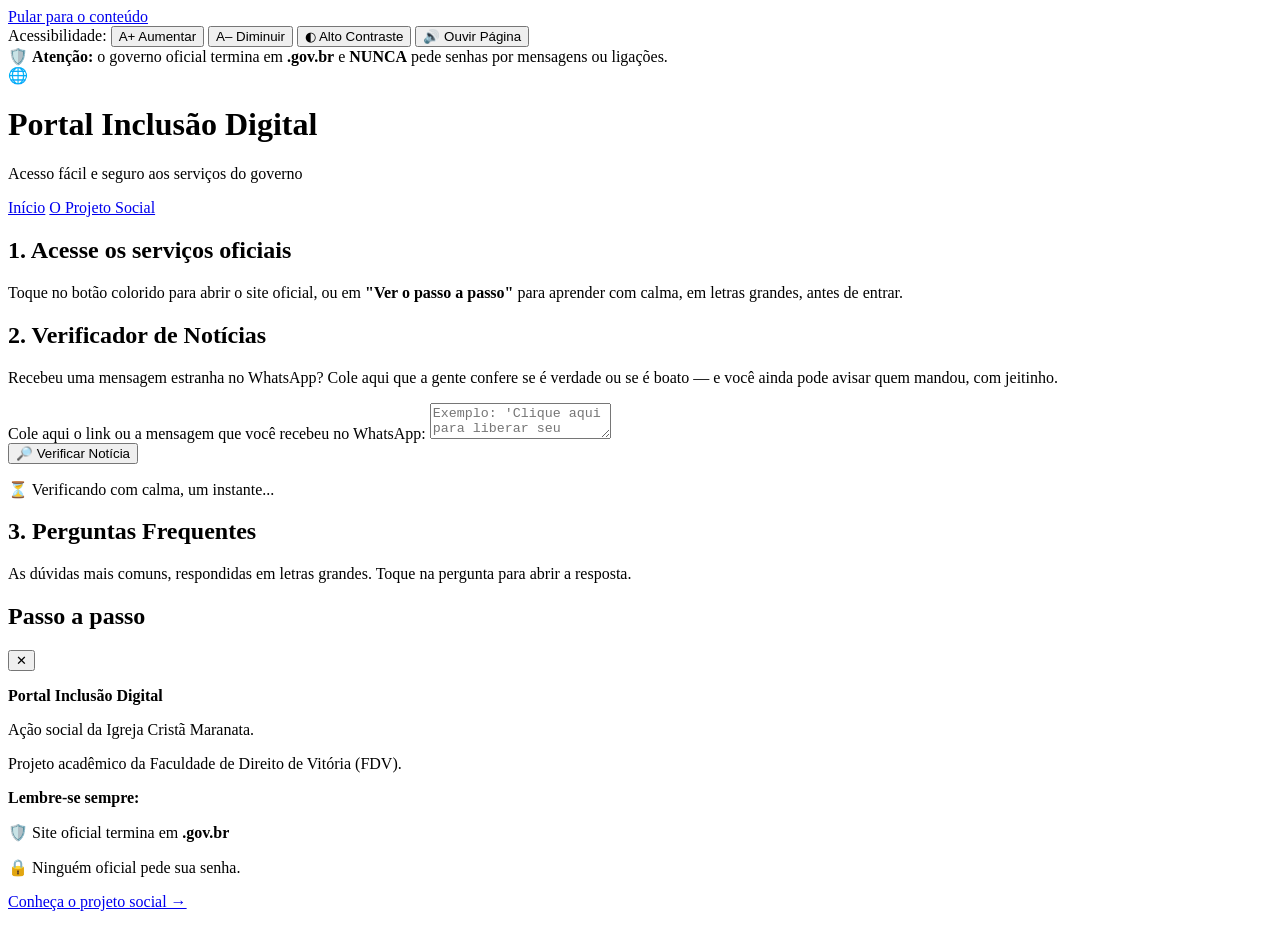
==== static/index.html @ c26e4183 "Portal Inclusão Digital — site + verificador + deploy Docker Co-Authored-By: Claude Opus 4.8 <norepl" ====
<!doctype html>
<html lang="pt-BR" data-contraste="normal">
<head>
  <meta charset="utf-8" />
  <meta name="viewport" content="width=device-width, initial-scale=1" />
  <title>Portal Inclusão Digital para Idosos</title>
  <link rel="icon" href="data:image/svg+xml,<svg xmlns='http://www.w3.org/2000/svg' viewBox='0 0 100 100'><text y='.9em' font-size='88'>🌐</text></svg>" />
  <meta name="description" content="Acesso fácil e seguro aos serviços oficiais do governo, com passo a passo em letras grandes, leitura em voz e verificador de notícias falsas." />
  <link rel="preconnect" href="https://fonts.gstatic.com" crossorigin />
  <link rel="stylesheet" href="/css/style.css" />
</head>
<body>
  <a class="pular" href="#principal">Pular para o conteúdo</a>

  <!-- Barra de acessibilidade -->
  <div class="barra-acessibilidade" role="region" aria-label="Ferramentas de acessibilidade">
    <div class="conteudo">
      <span class="rotulo">Acessibilidade:</span>
      <button class="btn-acess" id="fonte-mais" aria-label="Aumentar o tamanho da letra">A+ <span aria-hidden="true">Aumentar</span></button>
      <button class="btn-acess" id="fonte-menos" aria-label="Diminuir o tamanho da letra">A– <span aria-hidden="true">Diminuir</span></button>
      <button class="btn-acess" id="alto-contraste" aria-pressed="false">◐ Alto Contraste</button>
      <button class="btn-acess" id="ouvir-pagina" aria-pressed="false">🔊 <span class="txt">Ouvir Página</span></button>
    </div>
  </div>

  <!-- Faixa antigolpe -->
  <div class="faixa-antigolpe" role="alert">
    <div class="conteudo">
      <span class="icone" aria-hidden="true">🛡️</span>
      <span><strong>Atenção:</strong> o governo oficial termina em <strong>.gov.br</strong> e <strong>NUNCA</strong> pede senhas por mensagens ou ligações.</span>
    </div>
  </div>

  <!-- Cabeçalho -->
  <header class="cabecalho">
    <div class="conteudo">
      <div class="marca">
        <div class="logo" aria-hidden="true">🌐</div>
        <div>
          <h1>Portal Inclusão Digital</h1>
          <p>Acesso fácil e seguro aos serviços do governo</p>
        </div>
      </div>
      <nav class="nav-topo" aria-label="Menu principal">
        <a href="/" aria-current="page">Início</a>
        <a href="/projeto.html">O Projeto Social</a>
      </nav>
    </div>
  </header>

  <main id="principal">
    <!-- Serviços -->
    <section class="secao" aria-labelledby="t-servicos">
      <div class="conteudo">
        <h2 id="t-servicos">1. Acesse os serviços oficiais</h2>
        <p class="intro">Toque no botão colorido para abrir o site oficial, ou em <strong>"Ver o passo a passo"</strong> para aprender com calma, em letras grandes, antes de entrar.</p>
        <div class="grade-servicos" id="grade-servicos"><!-- preenchido pelo JS --></div>
      </div>
    </section>

    <!-- Verificador -->
    <section class="secao" aria-labelledby="t-verif">
      <div class="conteudo">
        <h2 id="t-verif">2. Verificador de Notícias</h2>
        <p class="intro">Recebeu uma mensagem estranha no WhatsApp? Cole aqui que a gente confere se é verdade ou se é boato — e você ainda pode avisar quem mandou, com jeitinho.</p>
        <div class="verificador-caixa">
          <form id="form-verificador">
            <label for="entrada">Cole aqui o link ou a mensagem que você recebeu no WhatsApp:</label>
            <textarea id="entrada" name="entrada" placeholder="Exemplo: 'Clique aqui para liberar seu benefício do governo...'"></textarea>
            <div class="verificador-acoes">
              <button type="submit" class="botao botao-principal" style="--cor:var(--vinho)">🔎 Verificar Notícia</button>
            </div>
          </form>
          <p class="carregando" id="carregando" role="status">⏳ Verificando com calma, um instante...</p>
          <div class="resultado" id="resultado" role="status" aria-live="polite"></div>
        </div>
      </div>
    </section>

    <!-- FAQ -->
    <section class="secao" aria-labelledby="t-faq">
      <div class="conteudo">
        <h2 id="t-faq">3. Perguntas Frequentes</h2>
        <p class="intro">As dúvidas mais comuns, respondidas em letras grandes. Toque na pergunta para abrir a resposta.</p>
        <div class="faq-lista" id="faq-lista"><!-- preenchido pelo JS --></div>
      </div>
    </section>
  </main>

  <!-- Modal de tutorial -->
  <div class="modal" id="modal-tutorial" role="dialog" aria-modal="true" aria-labelledby="modal-titulo">
    <div class="modal-conteudo">
      <div class="modal-cabecalho" id="modal-cabecalho">
        <h2 id="modal-titulo">Passo a passo</h2>
        <button class="fechar-modal" id="fechar-modal" aria-label="Fechar o passo a passo">✕</button>
      </div>
      <div class="modal-corpo" id="modal-corpo"><!-- preenchido pelo JS --></div>
    </div>
  </div>

  <footer class="rodape">
    <div class="conteudo">
      <div>
        <p><strong>Portal Inclusão Digital</strong></p>
        <p>Ação social da Igreja Cristã Maranata.</p>
        <p>Projeto acadêmico da Faculdade de Direito de Vitória (FDV).</p>
      </div>
      <div>
        <p><strong>Lembre-se sempre:</strong></p>
        <p>🛡️ Site oficial termina em <strong>.gov.br</strong></p>
        <p>🔒 Ninguém oficial pede sua senha.</p>
        <p><a href="/projeto.html">Conheça o projeto social →</a></p>
      </div>
    </div>
  </footer>

  <script src="/js/tutoriais.js"></script>
  <script>
    /* monta os cartões de serviço a partir de SERVICOS */
    (function () {
      var grade = document.getElementById("grade-servicos");
      if (!grade || !window.SERVICOS) return;
      var ordem = ["inss", "govbr", "cidadao", "fgts"];
      ordem.forEach(function (id) {
        var s = window.SERVICOS[id];
        var card = document.createElement("div");
        card.className = "cartao-servico";
        card.style.setProperty("--cor", s.cor);
        card.innerHTML =
          '<div class="icone-serv" aria-hidden="true">' + s.sigla + '</div>' +
          '<h3>' + s.nome + '</h3>' +
          '<p class="desc">' + s.descricao + '</p>' +
          '<a class="botao botao-principal" href="' + s.site + '" target="_blank" rel="noopener noreferrer">' +
            'Abrir site oficial <span class="seta" aria-hidden="true">↗</span></a>' +
          '<button class="botao botao-secundario" type="button" data-tutorial="' + id + '">' +
            '📖 Ver o passo a passo</button>';
        grade.appendChild(card);
      });
    })();
  </script>
  <script src="/js/app.js"></script>
</body>
</html>
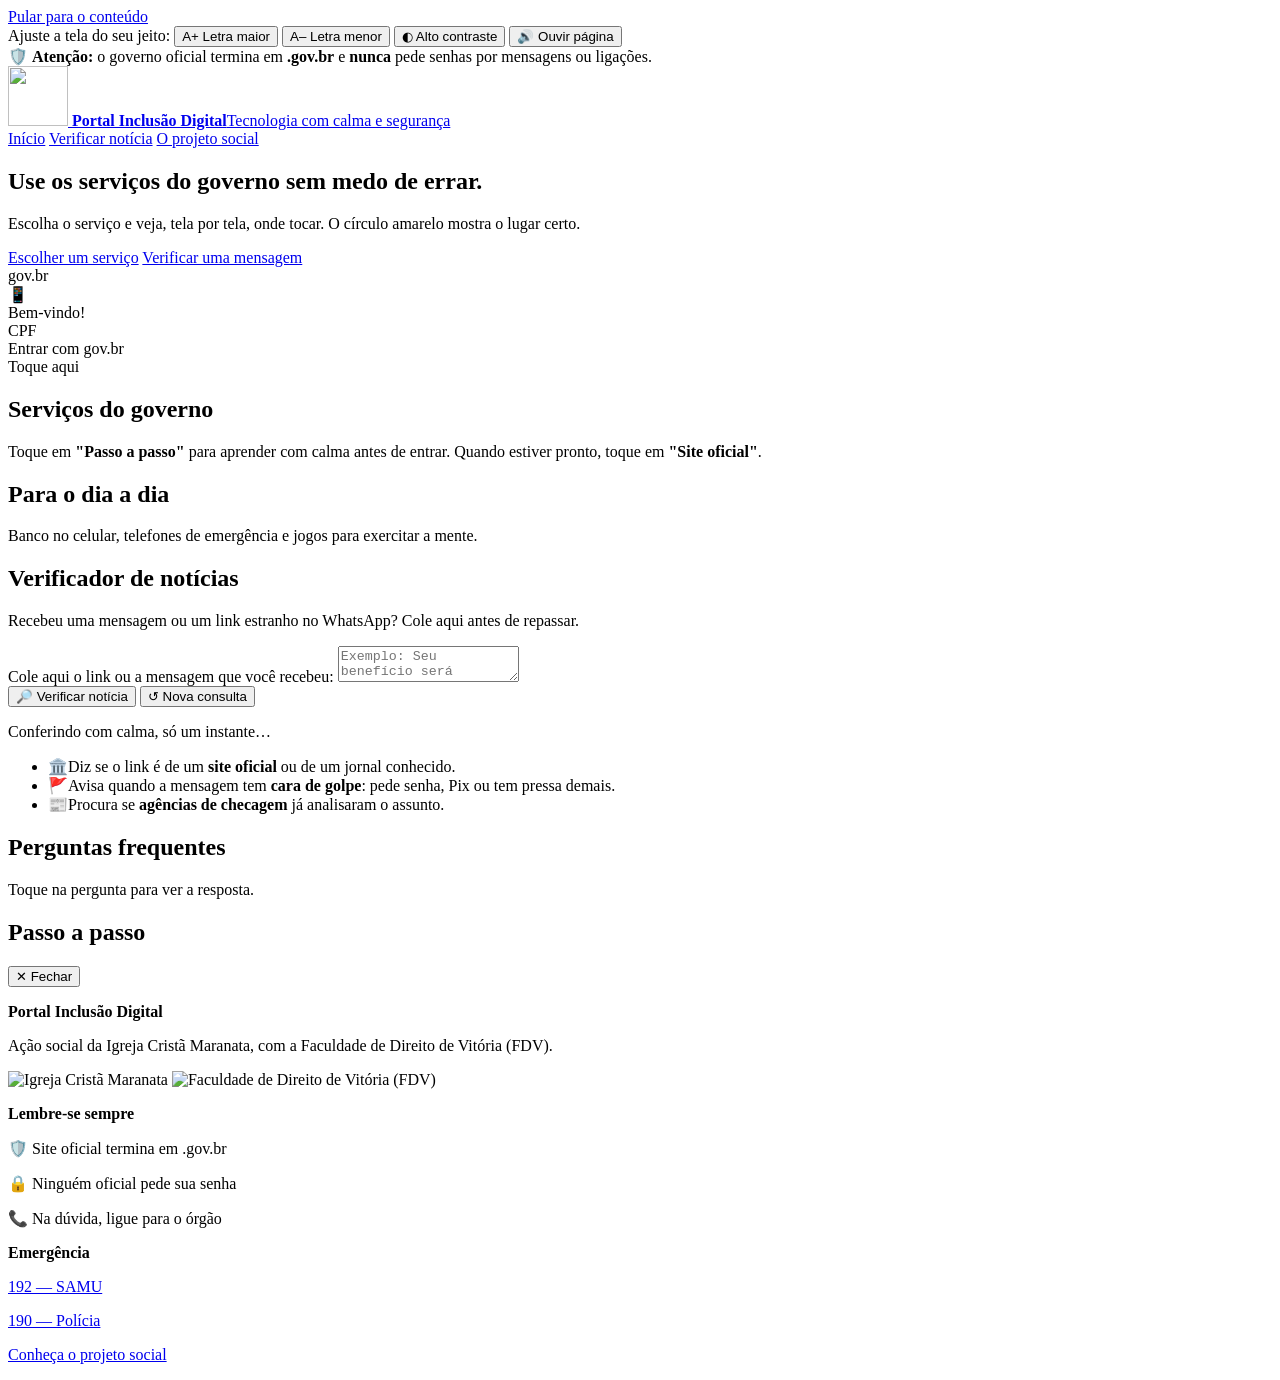
==== commit 986a769d: "Melhorias: novo layout, serviços para idosos, verificador corrigido e página do projeto - Layout red" ====
--- a/static/index.html
+++ b/static/index.html
@@ -3,76 +3,124 @@
 <head>
   <meta charset="utf-8" />
   <meta name="viewport" content="width=device-width, initial-scale=1" />
-  <title>Portal Inclusão Digital para Idosos</title>
-  <link rel="icon" href="data:image/svg+xml,<svg xmlns='http://www.w3.org/2000/svg' viewBox='0 0 100 100'><text y='.9em' font-size='88'>🌐</text></svg>" />
-  <meta name="description" content="Acesso fácil e seguro aos serviços oficiais do governo, com passo a passo em letras grandes, leitura em voz e verificador de notícias falsas." />
+  <title>Portal Inclusão Digital</title>
+  <meta name="description" content="Serviços do governo com passo a passo ilustrado, letras grandes, leitura em voz e verificador de notícias falsas. Ação social da Igreja Cristã Maranata." />
+  <meta name="theme-color" content="#10224a" />
+  <link rel="icon" type="image/svg+xml" href="/img/marca.svg" />
+  <meta property="og:title" content="Portal Inclusão Digital" />
+  <meta property="og:description" content="Use os serviços do governo com calma e segurança." />
+  <meta property="og:image" content="/img/marca.svg" />
+  <link rel="preconnect" href="https://fonts.googleapis.com" />
   <link rel="preconnect" href="https://fonts.gstatic.com" crossorigin />
+  <link rel="stylesheet" href="https://fonts.googleapis.com/css2?family=Atkinson+Hyperlegible:wght@400;700&family=Lexend:wght@600;700&display=swap" />
   <link rel="stylesheet" href="/css/style.css" />
 </head>
 <body>
   <a class="pular" href="#principal">Pular para o conteúdo</a>
 
-  <!-- Barra de acessibilidade -->
   <div class="barra-acessibilidade" role="region" aria-label="Ferramentas de acessibilidade">
     <div class="conteudo">
-      <span class="rotulo">Acessibilidade:</span>
-      <button class="btn-acess" id="fonte-mais" aria-label="Aumentar o tamanho da letra">A+ <span aria-hidden="true">Aumentar</span></button>
-      <button class="btn-acess" id="fonte-menos" aria-label="Diminuir o tamanho da letra">A– <span aria-hidden="true">Diminuir</span></button>
-      <button class="btn-acess" id="alto-contraste" aria-pressed="false">◐ Alto Contraste</button>
-      <button class="btn-acess" id="ouvir-pagina" aria-pressed="false">🔊 <span class="txt">Ouvir Página</span></button>
+      <span class="rotulo">Ajuste a tela do seu jeito:</span>
+      <button class="btn-acess" id="fonte-mais" aria-label="Aumentar o tamanho da letra">A+ <span class="txt-longo" aria-hidden="true">Letra maior</span></button>
+      <button class="btn-acess" id="fonte-menos" aria-label="Diminuir o tamanho da letra">A– <span class="txt-longo" aria-hidden="true">Letra menor</span></button>
+      <button class="btn-acess" id="alto-contraste" aria-pressed="false">◐ <span class="txt-longo">Alto contraste</span></button>
+      <button class="btn-acess" id="ouvir-pagina" aria-pressed="false">🔊 <span class="txt">Ouvir página</span></button>
     </div>
   </div>
 
-  <!-- Faixa antigolpe -->
-  <div class="faixa-antigolpe" role="alert">
+  <div class="faixa-antigolpe" role="note">
     <div class="conteudo">
       <span class="icone" aria-hidden="true">🛡️</span>
-      <span><strong>Atenção:</strong> o governo oficial termina em <strong>.gov.br</strong> e <strong>NUNCA</strong> pede senhas por mensagens ou ligações.</span>
+      <span><strong>Atenção:</strong> o governo oficial termina em <strong>.gov.br</strong> e <strong>nunca</strong> pede senhas por mensagens ou ligações.</span>
     </div>
   </div>
 
-  <!-- Cabeçalho -->
   <header class="cabecalho">
     <div class="conteudo">
-      <div class="marca">
-        <div class="logo" aria-hidden="true">🌐</div>
-        <div>
-          <h1>Portal Inclusão Digital</h1>
-          <p>Acesso fácil e seguro aos serviços do governo</p>
-        </div>
-      </div>
+      <a class="marca" href="/" aria-label="Portal Inclusão Digital — página inicial">
+        <img src="/img/marca.svg" alt="" width="60" height="60" />
+        <span><strong>Portal Inclusão Digital</strong><span>Tecnologia com calma e segurança</span></span>
+      </a>
       <nav class="nav-topo" aria-label="Menu principal">
         <a href="/" aria-current="page">Início</a>
-        <a href="/projeto.html">O Projeto Social</a>
+        <a href="#verificador">Verificar notícia</a>
+        <a href="/projeto.html">O projeto social</a>
       </nav>
     </div>
   </header>
 
   <main id="principal">
-    <!-- Serviços -->
-    <section class="secao" aria-labelledby="t-servicos">
+    <!-- Hero -->
+    <section class="hero" aria-labelledby="t-hero">
       <div class="conteudo">
-        <h2 id="t-servicos">1. Acesse os serviços oficiais</h2>
-        <p class="intro">Toque no botão colorido para abrir o site oficial, ou em <strong>"Ver o passo a passo"</strong> para aprender com calma, em letras grandes, antes de entrar.</p>
+        <div>
+          <h1 id="t-hero">Use os serviços do governo sem medo de errar.</h1>
+          <p class="sub">Escolha o serviço e veja, tela por tela, onde tocar. O círculo amarelo mostra o lugar certo.</p>
+          <div class="hero-acoes">
+            <a class="botao botao-ouro" href="#servicos">Escolher um serviço</a>
+            <a class="botao botao-claro" href="#verificador">Verificar uma mensagem</a>
+          </div>
+        </div>
+        <div class="hero-figura" aria-hidden="true">
+          <div class="cel" style="--cor:#1351b4">
+            <div class="c-topo">gov.br</div>
+            <div class="c-icone">📱</div>
+            <div class="c-texto">Bem-vindo!</div>
+            <div class="c-campo">CPF</div>
+            <div class="c-botao alvo">Entrar com gov.br</div>
+          </div>
+          <span class="hero-legenda"><span class="ponto"></span>Toque aqui</span>
+        </div>
+      </div>
+    </section>
+
+    <!-- Serviços do governo -->
+    <section class="secao" id="servicos" aria-labelledby="t-servicos">
+      <div class="conteudo">
+        <div class="secao-cabeca">
+          <h2 id="t-servicos">Serviços do governo</h2>
+          <p>Toque em <strong>"Passo a passo"</strong> para aprender com calma antes de entrar. Quando estiver pronto, toque em <strong>"Site oficial"</strong>.</p>
+        </div>
         <div class="grade-servicos" id="grade-servicos"><!-- preenchido pelo JS --></div>
       </div>
     </section>
 
+    <!-- Dia a dia -->
+    <section class="secao secao-dia" aria-labelledby="t-dia">
+      <div class="conteudo">
+        <div class="secao-cabeca">
+          <h2 id="t-dia">Para o dia a dia</h2>
+          <p>Banco no celular, telefones de emergência e jogos para exercitar a mente.</p>
+        </div>
+        <div class="grade-dia" id="grade-dia"><!-- preenchido pelo JS --></div>
+      </div>
+    </section>
+
     <!-- Verificador -->
-    <section class="secao" aria-labelledby="t-verif">
+    <section class="secao secao-verif" id="verificador" aria-labelledby="t-verif">
       <div class="conteudo">
-        <h2 id="t-verif">2. Verificador de Notícias</h2>
-        <p class="intro">Recebeu uma mensagem estranha no WhatsApp? Cole aqui que a gente confere se é verdade ou se é boato — e você ainda pode avisar quem mandou, com jeitinho.</p>
-        <div class="verificador-caixa">
-          <form id="form-verificador">
-            <label for="entrada">Cole aqui o link ou a mensagem que você recebeu no WhatsApp:</label>
-            <textarea id="entrada" name="entrada" placeholder="Exemplo: 'Clique aqui para liberar seu benefício do governo...'"></textarea>
-            <div class="verificador-acoes">
-              <button type="submit" class="botao botao-principal" style="--cor:var(--vinho)">🔎 Verificar Notícia</button>
-            </div>
-          </form>
-          <p class="carregando" id="carregando" role="status">⏳ Verificando com calma, um instante...</p>
-          <div class="resultado" id="resultado" role="status" aria-live="polite"></div>
+        <div class="secao-cabeca">
+          <h2 id="t-verif">Verificador de notícias</h2>
+          <p>Recebeu uma mensagem ou um link estranho no WhatsApp? Cole aqui antes de repassar.</p>
+        </div>
+        <div class="verif-grade">
+          <div class="verificador-caixa">
+            <form id="form-verificador">
+              <label for="entrada">Cole aqui o link ou a mensagem que você recebeu:</label>
+              <textarea id="entrada" name="entrada" placeholder="Exemplo: Seu benefício será bloqueado hoje! Clique no link para liberar..."></textarea>
+              <div class="verificador-acoes">
+                <button type="submit" class="botao botao-principal" id="btn-verificar" style="--cor:var(--vinho)">🔎 Verificar notícia</button>
+                <button type="button" class="botao botao-secundario" id="btn-limpar" style="--cor:var(--marinho)">↺ Nova consulta</button>
+              </div>
+            </form>
+            <p class="carregando" id="carregando" role="status">Conferindo com calma, só um instante…</p>
+            <div class="resultado" id="resultado" role="status" aria-live="polite"></div>
+          </div>
+          <ul class="verif-dicas" aria-label="Como o verificador confere">
+            <li><span aria-hidden="true">🏛️</span><span>Diz se o link é de um <strong>site oficial</strong> ou de um jornal conhecido.</span></li>
+            <li><span aria-hidden="true">🚩</span><span>Avisa quando a mensagem tem <strong>cara de golpe</strong>: pede senha, Pix ou tem pressa demais.</span></li>
+            <li><span aria-hidden="true">📰</span><span>Procura se <strong>agências de checagem</strong> já analisaram o assunto.</span></li>
+          </ul>
         </div>
       </div>
     </section>
@@ -80,21 +128,24 @@
     <!-- FAQ -->
     <section class="secao" aria-labelledby="t-faq">
       <div class="conteudo">
-        <h2 id="t-faq">3. Perguntas Frequentes</h2>
-        <p class="intro">As dúvidas mais comuns, respondidas em letras grandes. Toque na pergunta para abrir a resposta.</p>
+        <div class="secao-cabeca">
+          <h2 id="t-faq">Perguntas frequentes</h2>
+          <p>Toque na pergunta para ver a resposta.</p>
+        </div>
         <div class="faq-lista" id="faq-lista"><!-- preenchido pelo JS --></div>
       </div>
     </section>
   </main>
 
-  <!-- Modal de tutorial -->
+  <!-- Janela do passo a passo / emergência / jogos -->
   <div class="modal" id="modal-tutorial" role="dialog" aria-modal="true" aria-labelledby="modal-titulo">
     <div class="modal-conteudo">
       <div class="modal-cabecalho" id="modal-cabecalho">
+        <div class="logo-modal" id="modal-logo" aria-hidden="true"></div>
         <h2 id="modal-titulo">Passo a passo</h2>
-        <button class="fechar-modal" id="fechar-modal" aria-label="Fechar o passo a passo">✕</button>
+        <button class="fechar-modal" id="fechar-modal">✕ Fechar</button>
       </div>
-      <div class="modal-corpo" id="modal-corpo"><!-- preenchido pelo JS --></div>
+      <div class="modal-corpo" id="modal-corpo"></div>
     </div>
   </div>
 
@@ -102,42 +153,28 @@
     <div class="conteudo">
       <div>
         <p><strong>Portal Inclusão Digital</strong></p>
-        <p>Ação social da Igreja Cristã Maranata.</p>
-        <p>Projeto acadêmico da Faculdade de Direito de Vitória (FDV).</p>
+        <p>Ação social da Igreja Cristã Maranata, com a Faculdade de Direito de Vitória (FDV).</p>
+        <div class="selos">
+          <img src="/img/icm.png" alt="Igreja Cristã Maranata" />
+          <img src="/img/fdv.jpg" alt="Faculdade de Direito de Vitória (FDV)" style="padding:0" />
+        </div>
       </div>
       <div>
-        <p><strong>Lembre-se sempre:</strong></p>
-        <p>🛡️ Site oficial termina em <strong>.gov.br</strong></p>
-        <p>🔒 Ninguém oficial pede sua senha.</p>
-        <p><a href="/projeto.html">Conheça o projeto social →</a></p>
+        <p><strong>Lembre-se sempre</strong></p>
+        <p>🛡️ Site oficial termina em .gov.br</p>
+        <p>🔒 Ninguém oficial pede sua senha</p>
+        <p>📞 Na dúvida, ligue para o órgão</p>
+      </div>
+      <div>
+        <p><strong>Emergência</strong></p>
+        <p><a href="tel:192">192 — SAMU</a></p>
+        <p><a href="tel:190">190 — Polícia</a></p>
+        <p><a href="/projeto.html">Conheça o projeto social</a></p>
       </div>
     </div>
   </footer>
 
   <script src="/js/tutoriais.js"></script>
-  <script>
-    /* monta os cartões de serviço a partir de SERVICOS */
-    (function () {
-      var grade = document.getElementById("grade-servicos");
-      if (!grade || !window.SERVICOS) return;
-      var ordem = ["inss", "govbr", "cidadao", "fgts"];
-      ordem.forEach(function (id) {
-        var s = window.SERVICOS[id];
-        var card = document.createElement("div");
-        card.className = "cartao-servico";
-        card.style.setProperty("--cor", s.cor);
-        card.innerHTML =
-          '<div class="icone-serv" aria-hidden="true">' + s.sigla + '</div>' +
-          '<h3>' + s.nome + '</h3>' +
-          '<p class="desc">' + s.descricao + '</p>' +
-          '<a class="botao botao-principal" href="' + s.site + '" target="_blank" rel="noopener noreferrer">' +
-            'Abrir site oficial <span class="seta" aria-hidden="true">↗</span></a>' +
-          '<button class="botao botao-secundario" type="button" data-tutorial="' + id + '">' +
-            '📖 Ver o passo a passo</button>';
-        grade.appendChild(card);
-      });
-    })();
-  </script>
   <script src="/js/app.js"></script>
 </body>
 </html>
